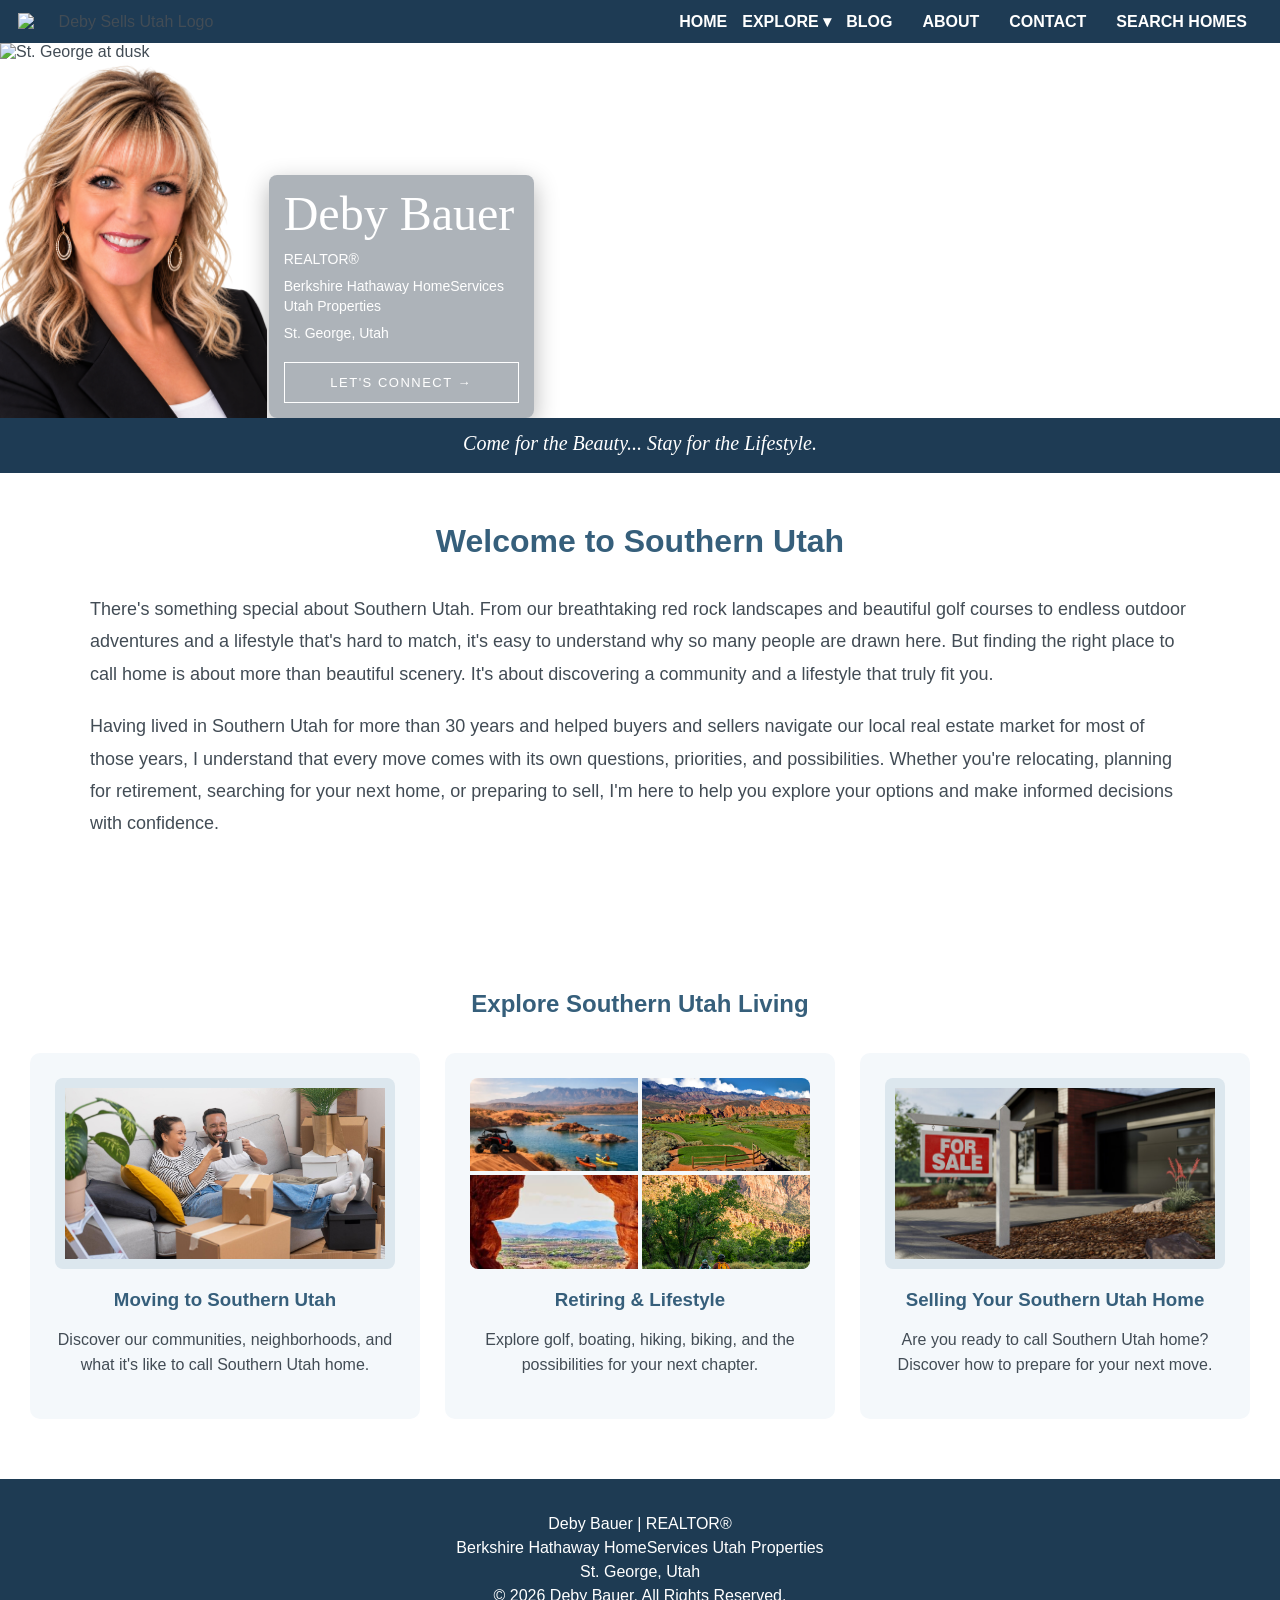
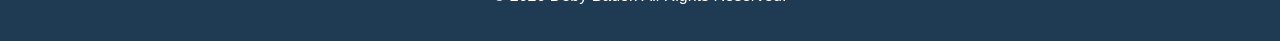
==== index.html @ 2403899f "Add files via upload" ====
<!DOCTYPE html>
<html lang="en">
<head>
    <meta charset="UTF-8">
    <meta name="viewport" content="width=device-width, initial-scale=1.0">
    <title>St George Real Estate | Deby Bauer | DebySellsUtah</title>
<meta name="description" content="Explore Southern Utah real estate with Deby Bauer, a St George Realtor with 27 years of experience helping buyers, sellers, and retirees relocate.">

<link rel="stylesheet" href="style.css">

</head>
<body>

<!-- Shared Website Navigation -->
<div id="site-navigation"></div>

<!-- Homepage Photo Slideshow -->
<section class="hero">

    <img src="images/southern-utah-hero-6.jpeg" alt="St. George at dusk" class="slide active">

    <img src="images/southern-utah-hero-5.jpeg" alt="Southern Utah landscape" class="slide">

    <img src="images/southern-utah-hero-3.jpeg" alt="Southern Utah red rock scenery" class="slide">

    <img src="images/southern-utah-hero-4.jpeg" alt="Southern Utah scenery" class="slide">

    <img src="images/southern-utah-hero-7.jpeg" alt="Southern Utah homes and neighborhoods" class="slide">

    <img src="images/southern-utah-hero-1.jpeg" alt="Southern Utah scenery" class="slide">

    <div class="hero-overlay-group">
    <!-- Realtor Portrait Overlay -->
<div class="hero-portrait">
    <img src="Images/RealtorDeby-transparent.png" alt="Deby Bauer, Southern Utah REALTOR">
</div>

<!-- Realtor Contact Information Overlay -->
<div class="hero-contact">
    <h2>Deby Bauer</h2>
    <p>REALTOR®</p>
    <p>Berkshire Hathaway HomeServices Utah Properties</p>
    <p>St. George, Utah</p>
    <a class="contact-button" href="contact.html">LET'S CONNECT →</a>
</div>
</div> <!-- End hero-overlay-group -->

</section>  

    <header>

        <p>Come for the Beauty... Stay for the Lifestyle.</p>
    </header>

<!-- Homepage Welcome Section -->
<section class="welcome">

    <h1>Welcome to Southern Utah</h1>


<div class="welcome-text">

    <p>
    There's something special about Southern Utah. From our
    breathtaking red rock landscapes and beautiful golf courses
    to endless outdoor adventures and a lifestyle that's hard
    to match, it's easy to understand why so many people are
    drawn here. But finding the right place to call home is
    about more than beautiful scenery. It's about discovering
    a community and a lifestyle that truly fit you.
</p>

<p>
    Having lived in Southern Utah for more than 30 years and
    helped buyers and sellers navigate our local real estate
    market for most of those years, I understand that every
    move comes with its own questions, priorities, and
    possibilities. Whether you're relocating, planning for
    retirement, searching for your next home, or preparing
    to sell, I'm here to help you explore your options and
    make informed decisions with confidence.
</p>
</div>

</section>

<!-- Homepage Explore Section -->
<section class="explore">

    <h2>Explore Southern Utah Living</h2>

    <div class="explore-cards">

        <!-- Moving to Southern Utah -->
         <a href="moving-to-southern-utah.html" class="explore-link">
        <article class="explore-card">
         <div class="card-photo">
    <img src="Images/Moving to Southern Utah.jpeg" alt="Couple relaxing in their new home surrounded by moving boxes">
</div>  
            <h3>Moving to Southern Utah</h3>
            <p>
                Discover our communities, neighborhoods,
                and what it's like to call Southern Utah home.
            </p>
        </article>
    </a>

 <!-- Retiring and Lifestyle -->
  <a href="retiring-and-lifestyle.html" class="explore-link">
        <article class="explore-card">
            <div
       class="lifestyle-collage">

        <div class="collage-photo">
    <img src="Images/Boating.jpeg" alt="Boating in Southern Utah">
</div>
       
       <div class="collage-photo">
    <img src="Images/Golf.jpeg" alt="Golf in Southern Utah">
</div>

       <div class="collage-photo">
    <img src="Images/Hiking.jpeg" alt="Hiking in Southern Utah">
</div>

    <div class="collage-photo">
    <img src="Images/Biking.jpeg" alt="Biking in Southern Utah">
</div>
</div>    
            <h3>Retiring &amp; Lifestyle</h3>
            <p>
                Explore golf, boating, hiking, biking,
                and the possibilities for your next chapter.
            </p>
        </article>
    </a>

        <!-- Selling Your Southern Utah Home -->
       <a href="selling-your-southern-utah-home.html" class="explore-link">
        <article class="explore-card">
         <div class="card-photo">
    <img src="Images/Selling.jpeg" alt="Home for sale in Southern Utah">
</div>  
            <h3>Selling Your Southern Utah Home</h3>
            <p>
                Are you ready to call Southern Utah home?
                Discover how to prepare for your next move.
            </p>
        </article>
        </a>

    </div>

</section>




<!-- Shared Website Footer -->
<div id="site-footer"></div>

<script src="javascript/site.js"></script>

</body>
</html>
---- style.css ----
/* ==================================
   DebySellsUtah.com
   Main Website Stylesheet
   ================================== */



@import url('https://fonts.googleapis.com/css2?family=Dancing+Script:wght@400;500;600;700&display=swap');

/* Overall Website Appearance */  


/* =====================================
   MASTER COLOR PALETTE
   Change website colors HERE only
===================================== */

:root {
    /* Main Backgrounds */
    --color-background: #FFFFFF;
    --color-surface: #F4F8FB;
    --color-header: #FFFFFF;
    --color-nav-background: #1E3B54;
    --color-nav-text: #FFFFFF;

    /* Text */
    --color-text: #424C55;
    --color-heading: #365F7B;

    /* Accent Colors */
    --color-accent: #6FAED1;
    --color-link: #236D9B;

    /* Borders and Dividers */
    --color-border: #DCE7EE;

    /* Photo Placeholders */
--color-photo-placeholder: #DCE7EE;
}


body {
    margin: 0;
    background-color: var(--color-background);
    color: var(--color-text);
    font-family: Arial, sans-serif;
}

/* Website Header */
header {
    background-color: #1E3B54;
    text-align: center;
    padding: 14px 20px;
}

/* Main Website Title */
header .site-title {
    color: var(--color-heading);
    font-size: 36px;
    margin: 0 0 10px;
}
.site-title img {
    width: 220px;
    max-width: 100%;
    height: auto;
    display: block;
    margin: 0 auto;
}

/* Website Tagline */
header p {
    color: #FFFFFF;
    font-size: 20px;
    margin: 0;
    font-family: Georgia, 'Times New Roman', serif;
font-style: italic;
font-weight: 400;
    display: inline-block;
white-space: nowrap;
overflow: hidden;
animation: writeTagline 4s steps(45, end) both;
}
@keyframes writeTagline {
    from {
        width: 0;
    }

    to {
        width: 100%;
    }
}

/* Navigation Menu */
nav {
    background-color: var(--color-nav-background);
    text-align: center;
    padding: 12px 18px;
    display: flex;
    align-items: center;
    justify-content: space-between;
}
/* Desktop Navigation Menu */
#main-menu {
    display: flex;
    align-items: center;
    justify-content: flex-end;
    flex-wrap: nowrap;
}

/* Navigation Links */
nav a {
    color: var(--color-nav-text);
    text-decoration: none;
    margin: 0 15px;
    font-weight: bold;
}

/* Navigation Hover Effect */
nav a:hover {
    color: var(--color-accent);
}

/* Homepage Photo Slideshow */
.hero {
    width: 100%;
    height: 375px;
    --hero-height: 375px;
    overflow: hidden;
    position: relative;
}

.hero img {
    width: 100%;
    height: 100%;
    object-fit: cover;
    object-position: center;
    display: block;
}

/* Slideshow Image Positioning */
.hero .slide {
    position: absolute;
    top: 0;
    left: 0;
    opacity: 0;
    transition: opacity 1.5s ease-in-out;
}

/* Show the Active Photograph */
.hero .slide.active {
    opacity: 1;
}

/* Portrait and Contact Shared Container */
.hero-overlay-group {
    position: absolute;
    inset: 0;
    z-index: 2;
    pointer-events: none;
}

.hero-overlay-group a {
    pointer-events: auto;
}

/* Realtor Portrait Overlay */
.hero-portrait {
    position: absolute;
    bottom: 0;
    left: 0;
    height: 95%;
    z-index: 2;
}

.hero-portrait img {
    height: 100%;
    width: auto;
    display: block;
}

/* Transparent Realtor Contact Box */
.hero-contact {
    position: absolute;
    bottom: 0;
    left: calc(var(--hero-height) * 0.95 * 0.67 + 30px);
    width: 235px;
    max-width: 30%;
    padding: 15px;

    background: rgba(20, 39, 55, 0.35);
    backdrop-filter: blur(6px);
    -webkit-backdrop-filter: blur(6px);
    box-shadow: 0 8px 25px rgba(0, 0, 0, 0.3);

    border-radius: 8px;
    color: #FFFFFF;
    text-align: left;
    z-index: 3;
}

.hero-contact h2 {
    font-family: "The Nautigal", cursive;
    font-size: 48px;
    font-weight: 400;
    font-style: normal;
    line-height: 1;
    color: #FFFFFF;
    margin: 0 0 12px;
}

.hero-contact p {
    margin: 8px 0;
    font-size: 14px;
    line-height: 1.4;
}

.hero-contact .contact-divider {
    width: 42px;
    margin: 14px 0;
    border: 0;
    border-top: 1px solid #FFFFFF;
}

.hero-contact a {
    color: #FFFFFF;
}

.hero-contact .contact-button {
    display: block;
    width: 100%;
    box-sizing: border-box;
    margin-top: 18px;
    padding: 12px 16px;

    border: 1px solid #FFFFFF;
    border-radius: 0;
    background: transparent;

    color: #FFFFFF;
    text-align: center;
    text-decoration: none;
    font-size: 13px;
    font-weight: 500;
    letter-spacing: 1.5px;
}

.slideshow-toggle:hover {
    background-color: #344B5E;
}

/* Accessibility: Reduce slideshow animation */
@media (prefers-reduced-motion: reduce) {
    .hero .slide {
        transition: none;
    }
}

.welcome h1 {
    color: var(--color-heading);
    font-size: 32px;
    margin-bottom: 25px;
}

/* Homepage Welcome Section */
.welcome {
    max-width: 1100px;
    margin: 0 auto;
    padding: 50px 30px;

    display: grid;
    grid-template-columns: 1fr;
    gap: 5px;
    align-items: center;
}


/* Welcome Section Text */
.welcome-text {
    text-align: left;
}

.welcome-text h2 {
    margin-top: 0;
}

/* Welcome Heading Across Both Columns */
.welcome > h1 {
    grid-column: 1 / -1;
    text-align: center;
    margin: 0 0 10px;
}

/* Mobile Welcome Section */
@media (max-width: 768px) {
    .welcome {
        grid-template-columns: 1fr;
        padding: 35px 20px;
    }

    .welcome > h1 {
        grid-column: 1;
    }

    .welcome-text {
        grid-column: 1;
    }
}

/* Mobile Hamburger Navigation */
.menu-toggle {
    display: none;
}

@media (max-width: 768px) {
    /* Mobile Navigation Layout */
nav {
    flex-wrap: wrap;
}

#main-menu {
    flex-basis: 100%;
    box-sizing: border-box;
}
    .menu-toggle {
        display: block;
        margin: 0 auto;
        padding: 10px 16px;
        background: transparent;
        color: var(--color-heading);
        border: 1px solid var(--color-accent);
        border-radius: 6px;
        font-size: 26px;
        cursor: pointer;
    }

    #main-menu {
        display: none;
        width: 100%;
        flex-direction: column;
        align-items: center;
        gap: 15px;
        padding: 20px;
    }

    #main-menu.open {
        display: flex;
    }

/* Mobile Explore Dropdown */
.nav-dropdown {
    width: 100%;
    text-align: center;
}

.dropdown-menu {
    position: static;
    width: 100%;
    min-width: 0;
    box-sizing: border-box;
    margin-top: 10px;
}

.dropdown-menu a {
    white-space: normal;
}

}


/* Mobile Slideshow Height */
@media (max-width: 768px) {
    .hero {
        --hero-height: 250px;
    }
}

/* Welcome Paragraph Styling */
.welcome-text p {
    color: var(--color-text);
    font-size: 18px;
    line-height: 1.8;
    margin-bottom: 20px;
}


/* Homepage Explore Section */

.explore {
    padding: 60px 30px;
    text-align: center;
}

.explore h2 {
    color: var(--color-heading);
    margin-bottom: 35px;
}

.explore-cards {
    display: grid;
    grid-template-columns: repeat(3, 1fr);
    gap: 25px;
}

.explore-card {
    background-color: var(--color-surface);
    padding: 25px;
    border-radius: 10px;
}

.explore-card h3 {
    color: var(--color-heading);
    margin-bottom: 15px;
}

.explore-card p {
    color: var(--color-text);
    line-height: 1.6;
}

/* Explore Cards - Mobile Layout */
@media (max-width: 768px) {
    .explore-cards {
        grid-template-columns: 1fr;
    }

    .explore {
        padding: 40px 20px;
    }
}

/* Lifestyle Four-Photo Collage */

.lifestyle-collage {
    display: grid;
    grid-template-columns: repeat(2, 1fr);
    aspect-ratio: 16 / 9;
    gap: 4px;
    margin-bottom: 20px;
    border-radius: 8px;
    overflow: hidden;
    grid-template-rows: repeat(2, minmax(0, 1fr));
}

.collage-photo {
    min-height: 0;
    background-color: var(--color-photo-placeholder);
    display: flex;
    align-items: center;
    justify-content: center;
    color: var(--color-text);
    font-size: 14px;
}
.collage-photo img {
    width: 100%;
    height: 100%;
    object-fit: cover;
    display: block;
}

.card-photo {
    width: 100%;
    aspect-ratio: 16 / 9;
    background-color: var(--color-photo-placeholder);
    border-radius: 8px;
    margin-bottom: 20px;

    display: flex;
    align-items: center;
    justify-content: center;

    color: var(--color-text);
    font-size: 14px;
    text-align: center;
    padding: 10px;
    box-sizing: border-box;
}

.card-photo img {
    width: 100%;
    height: 100%;
    object-fit: cover;
    display: block;
}


/* Explore Card Links */
.explore-link {
    text-decoration: none;
    color: inherit;
    display: block;
}

.explore-link .explore-card {
    height: 100%;
    box-sizing: border-box;
}

/* Explore Card Hover Effect */
.explore-link .explore-card {
    transition: transform 0.3s ease, box-shadow 0.3s ease;
}

.explore-link:hover .explore-card {
    transform: translateY(-5px);
    box-shadow: 0 8px 20px rgba(0, 0, 0, 0.3);
}

/* Moving to Southern Utah Page */
.moving-page {
    max-width: 1100px;
    margin: 0 auto;
    padding: 30px 30px;
}

.moving-page h1 {
    color: var(--color-heading);
    margin-bottom: 30px;
}
.moving-page h2 {
    color: var(--color-heading);
    margin-bottom: 20px;
    font-size: 26px;
}
 .moving-page h3 {
    color: var(--color-heading);
    font-size: 20px;
    margin-top: 30px;
    margin-bottom: 15px;
}   
/* Moving Page Q&A Panels */
.moving-page .moving-qa {
    background-color: var(--color-background);
    border-left: 4px solid var(--color-accent);
    border-radius: 8px;
    padding: 15px 25px;
    margin-top: 45px;
}

.moving-qa h3 {
    margin-top: 0;
    margin-bottom: 20px;
    padding-bottom: 15px;
    border-bottom: 1px solid var(--color-border);
}

.moving-qa p {
    margin-bottom: 0;
}

.moving-page p {
    color: var(--color-text);
    line-height: 1.7;
}

/* Moving to Southern Utah Banner */
.moving-banner {
    width: 100%;
}

.moving-banner-photo {
    width: 100%;
    height: 375px;
    background-color: var(--color-photo-placeholder);
    display: flex;
    align-items: center;
    justify-content: center;
    color: var(--color-text);
    font-size: 20px;
    text-align: center;
    padding: 20px;
    box-sizing: border-box;
}
/* Moving Banner Image */
.moving-banner-photo img {
    width: 100%;
    height: 100%;
    object-fit: cover;
    display: block;
}

/* Mobile Banner */
@media (max-width: 768px) {
    .moving-banner-photo {
        height: 250px;
        font-size: 16px;
    }
}

/* Website Links */
a {
    color: var(--color-link);
}

/* Respect Reduced Motion Preferences */
@media (prefers-reduced-motion: reduce) {
    header p {
        animation: none;
        width: auto;
    }
}

/* Website Footer */
.site-footer {
    background-color: #1E3B53;
    color: white;
    text-align: center;
    padding: 30px 20px;
}

.site-footer p {
    margin: 6px 0;
}

.faq-question {
    display: flex;
    justify-content: space-between;
    align-items: center;
    cursor: pointer;
    gap: 15px;
}

.faq-icon {
    font-size: 28px;
    transition: transform 0.3s ease;
}

.faq-question[aria-expanded="true"] .faq-icon {
    transform: rotate(90deg);
}

/* ======================================
   CONTACT PAGE
====================================== */

.contact-page {
    max-width: 700px;
    margin: 60px auto;
    padding: 0 25px;
}

.contact-page h1 {
    color: var(--primary-color, #344B5E);
    font-size: 36px;
    margin-bottom: 15px;
}

.contact-page > p {
    margin-bottom: 30px;
    line-height: 1.7;
}

#contact-form {
    background-color: #f3f7fa;
    padding: 35px;
    border-radius: 12px;
    border: 1px solid #dce7ee;
}

.form-group {
    margin-bottom: 22px;
}

.form-group label {
    display: block;
    margin-bottom: 8px;
    font-weight: 600;
    color: #344B5E;
}

.form-group input,
.form-group select,
.form-group textarea {
    width: 100%;
    padding: 13px 15px;
    border: 1px solid #b9cbd7;
    border-radius: 6px;
    background-color: white;
    font: inherit;
    box-sizing: border-box;
}

.form-group textarea {
    resize: vertical;
}

.form-group input:focus,
.form-group select:focus,
.form-group textarea:focus {
    outline: 2px solid #91ADC2;
    outline-offset: 2px;
}

.contact-submit {
    background-color: #344B5E;
    color: white;
    border: none;
    border-radius: 6px;
    padding: 14px 28px;
    font: inherit;
    font-weight: 600;
    cursor: pointer;
}

.contact-submit:hover {
    background-color: #48677f;
}

@media (max-width: 600px) {
    .contact-page {
        margin: 35px auto;
    }

    #contact-form {
        padding: 22px;
    }
}

/* ======================================
   CONTACT FORM FEEDBACK
====================================== */

#form-feedback:not(:empty) {
    margin-top: 20px;
    padding: 15px 18px;
    background-color: #e8f1f6;
    border-left: 4px solid #344B5E;
    border-radius: 4px;
    color: #344B5E;
    line-height: 1.6;
}

/* ======================================
   CONTACT CONFIRMATION POP-UP
====================================== */

#contact-confirmation {
    width: 90%;
    max-width: 450px;
    padding: 35px;
    border: none;
    border-radius: 12px;
    background-color: #f3f7fa;
    color: #344B5E;
    box-shadow: 0 12px 40px rgba(0, 0, 0, 0.2);
    text-align: center;
}

#contact-confirmation::backdrop {
    background-color: rgba(20, 35, 50, 0.6);
}

#contact-confirmation h2 {
    font-size: 28px;
    margin-bottom: 18px;
}

#confirmation-message {
    line-height: 1.7;
    margin-bottom: 25px;
}

#close-confirmation {
    background-color: #344B5E;
    color: white;
    border: none;
    border-radius: 6px;
    padding: 12px 35px;
    font: inherit;
    font-weight: 600;
    cursor: pointer;
}

#close-confirmation:hover {
    background-color: #48677f;
}

/* ======================================
   ABOUT PAGE
====================================== */

.about-page {
    max-width: 1000px;
    margin: 0 auto;
    padding: 70px 30px;
    min-height: 450px;
}

.about-content h1 {
    color: #344B5E;
    margin-bottom: 25px;
}

.about-content p {
    line-height: 1.8;
    margin-bottom: 20px;
    max-width: 700px;
}

.about-button {
    display: inline-block;
    margin-top: 15px;
    padding: 12px 28px;
    background-color: #344B5E;
    color: white;
    text-decoration: none;
    border-radius: 6px;
}

.about-button:hover {
    background-color: #48677f;
}


/* ======================================
   BLOG PAGE
====================================== */

.blog-page {
    max-width: 1250px;
    margin: 0 auto;
    padding: 60px 30px 80px;
}

.blog-page h1 {
    color: #344B5E;
    margin-bottom: 35px;
}

.blog-article {
    display: flex;
    align-items: flex-start;
    gap: 40px;
}

.blog-image {
    flex: 0 0 38%;
}

.blog-image img {
    display: block;
    width: 100%;
    height: auto;
    border-radius: 8px;
}

.blog-content {
    flex: 1;
    min-width: 0;
}

.blog-content h2 {
    color: #344B5E;
    margin-bottom: 22px;
    line-height: 1.3;
}

.blog-content p {
    line-height: 1.8;
    margin-bottom: 18px;
}

/* Mobile Layout */
@media (max-width: 768px) {
    .blog-article {
        flex-direction: column;
        gap: 25px;
    }

    .blog-image {
        width: 100%;
        flex-basis: auto;
    }
}


/* ======================================
   EXPLORE NAVIGATION DROPDOWN
====================================== */

.nav-dropdown {
    position: relative;
}

.dropdown-toggle {
    background: transparent;
    border: none;
    color: white;
    font: inherit;
    font-weight: 600;
    cursor: pointer;
    padding: 0;
}

.dropdown-menu {
    display: none;
    position: absolute;
    top: 100%;
    left: 0;
    min-width: 230px;
    background-color: #344B5E;
    padding: 12px 0;
    border-radius: 6px;
    z-index: 1000;
}

.dropdown-menu a {
    display: block;
    padding: 10px 18px;
    color: white;
    text-decoration: none;
    white-space: nowrap;
}

.dropdown-menu a:hover {
    background-color: #48677f;
}

/* Show dropdown when activated */
.nav-dropdown.open .dropdown-menu {
    display: block;
}


/* ======================================
   SEARCH HOMES PAGE
====================================== */

.search-page {
    display: flex;
    align-items: center;
    justify-content: center;
    padding: 45px 24px 60px;
    background-color: #f5f8fa;
}

.search-intro {
    max-width: 760px;
    text-align: center;
}

.search-intro h1 {
    color: var(--color-heading);
    font-size: clamp(32px, 5vw, 48px);
    margin-bottom: 24px;
}

.search-intro p {
    font-size: 19px;
    line-height: 1.8;
    color: #344B5E;
    margin-bottom: 36px;
}

.search-homes-button {
    display: inline-block;
    padding: 16px 32px;
    background-color: #344B5E;
    color: white;
    text-decoration: none;
    font-weight: bold;
    border-radius: 6px;
    transition: background-color 0.3s ease;
}

.search-homes-button:hover {
    background-color: #91ADC2;
    color: #344B5E;
}


/* ======================================
   SEARCH HOMES HERO PHOTOGRAPH
====================================== */

.search-hero {
    width: 100%;
    height: 380px;
    overflow: hidden;
}

.search-hero img {
    width: 100%;
    height: 100%;
    object-fit: cover;
    object-position: center;
    display: block;
}

@media (max-width: 768px) {
    .search-hero {
        height: 240px;
    }
}
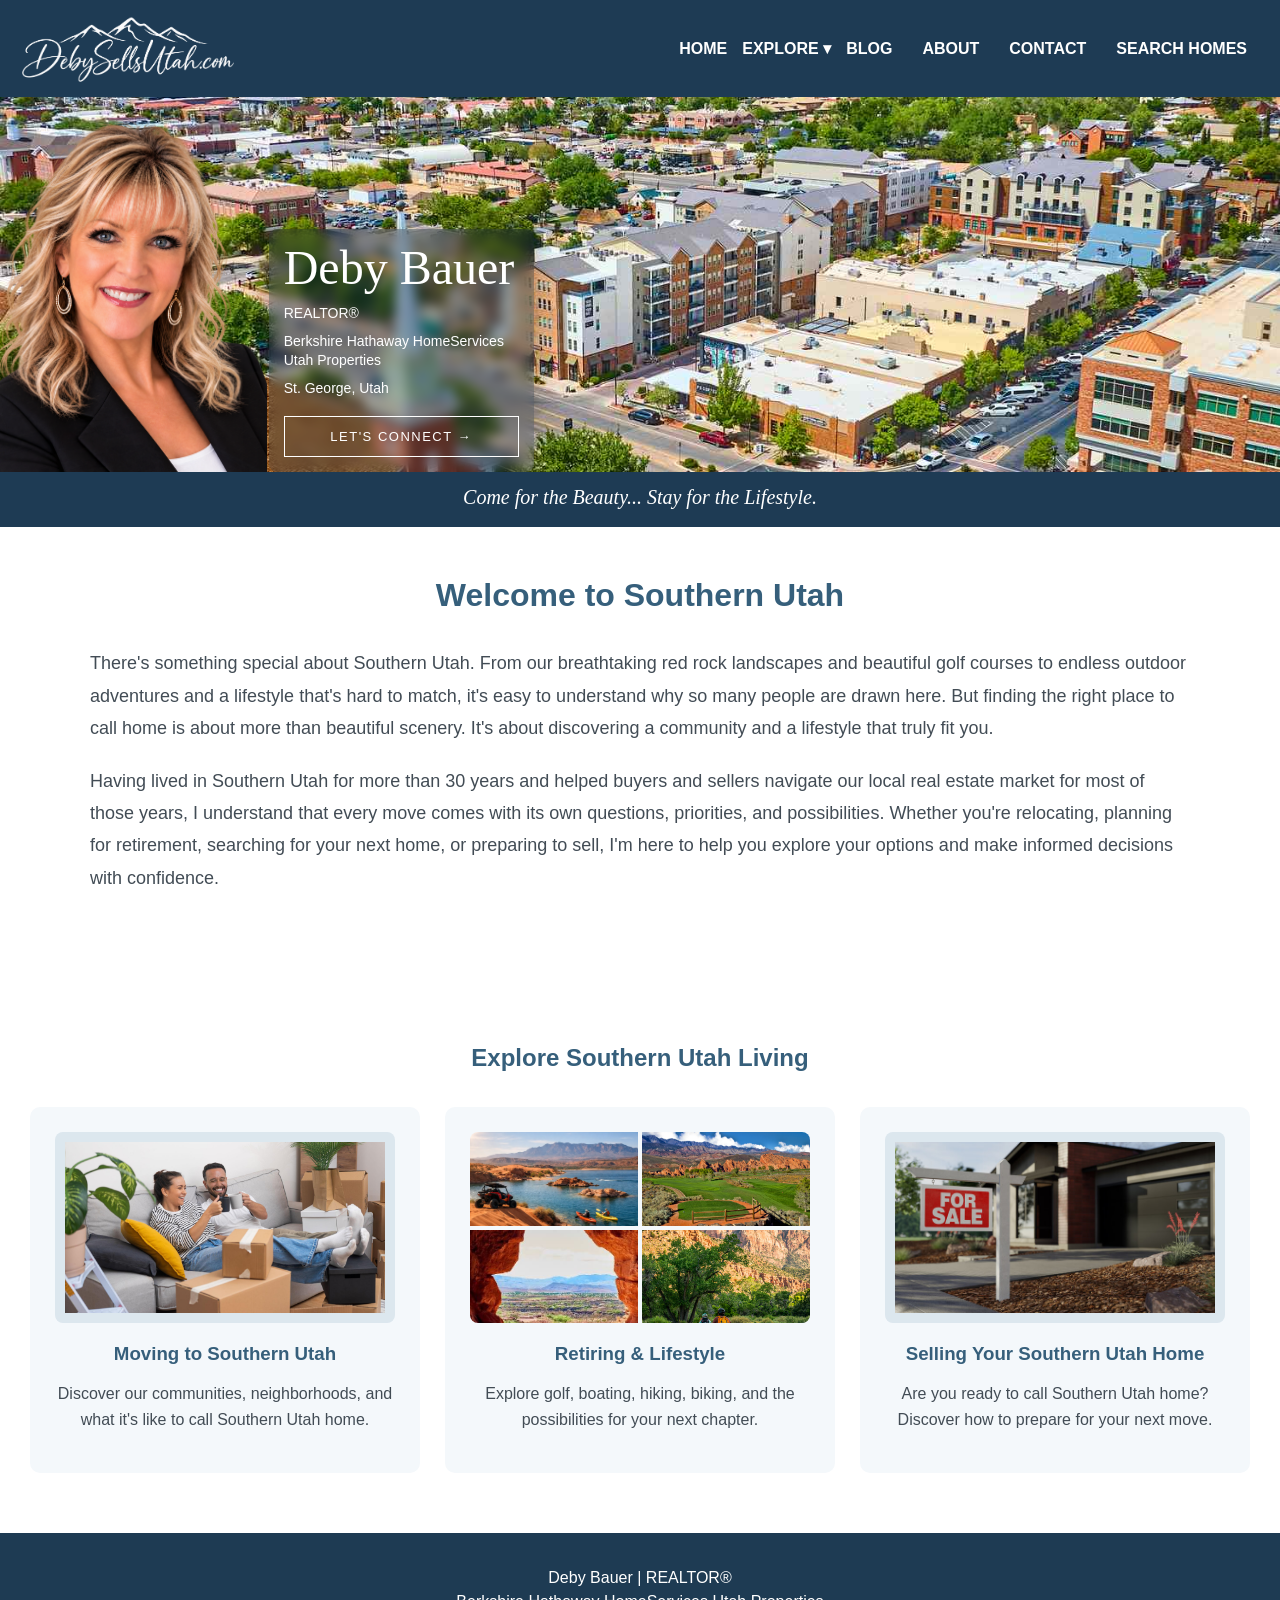
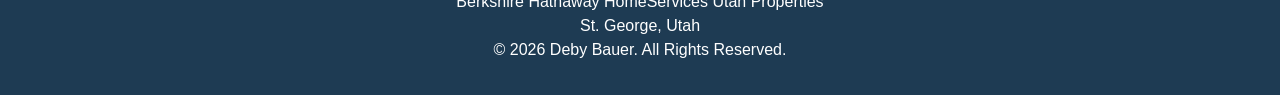
==== commit b78524ae: "Fix image paths for GitHub Pages" ====
--- a/index.html
+++ b/index.html
@@ -17,17 +17,17 @@
 <!-- Homepage Photo Slideshow -->
 <section class="hero">
 
-    <img src="images/southern-utah-hero-6.jpeg" alt="St. George at dusk" class="slide active">
+    <img src="Images/southern-utah-hero-6.jpeg" alt="St. George at dusk" class="slide active">
 
-    <img src="images/southern-utah-hero-5.jpeg" alt="Southern Utah landscape" class="slide">
+    <img src="Images/southern-utah-hero-5.jpeg" alt="Southern Utah landscape" class="slide">
 
-    <img src="images/southern-utah-hero-3.jpeg" alt="Southern Utah red rock scenery" class="slide">
+    <img src="Images/southern-utah-hero-3.jpeg" alt="Southern Utah red rock scenery" class="slide">
 
-    <img src="images/southern-utah-hero-4.jpeg" alt="Southern Utah scenery" class="slide">
+    <img src="Images/southern-utah-hero-4.jpeg" alt="Southern Utah scenery" class="slide">
 
-    <img src="images/southern-utah-hero-7.jpeg" alt="Southern Utah homes and neighborhoods" class="slide">
+    <img src="Images/southern-utah-hero-7.jpeg" alt="Southern Utah homes and neighborhoods" class="slide">
 
-    <img src="images/southern-utah-hero-1.jpeg" alt="Southern Utah scenery" class="slide">
+    <img src="Images/southern-utah-hero-1.jpeg" alt="Southern Utah scenery" class="slide">
 
     <div class="hero-overlay-group">
     <!-- Realtor Portrait Overlay -->
